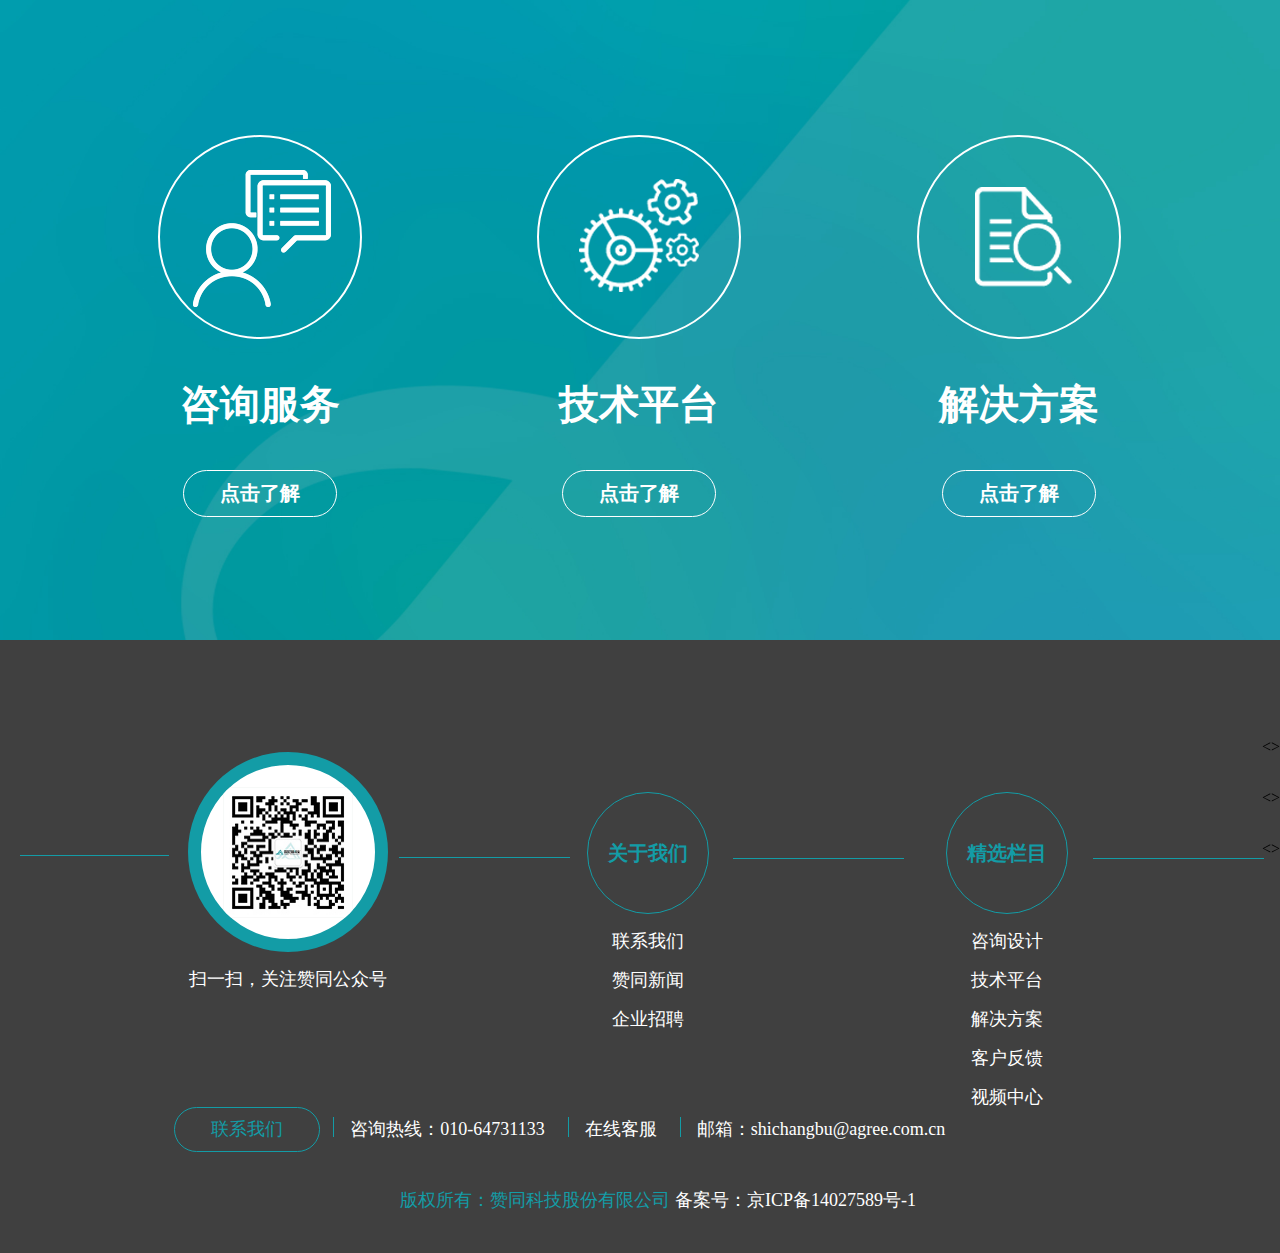
==== index2.html @ 246c5f32 "Merge pull request #5 from 978314388/master" ====
<!DOCTYPE html>
<html lang="en">
<head>
    <meta charset="UTF-8">
    <meta name="viewport" content="width=device-width, initial-scale=1.0">
    <meta http-equiv="X-UA-Compatible" content="ie=edge">
    <link rel="stylesheet" href="css/style2.css" media="screen and (min-width:768px)">
    <link rel="stylesheet" type="text/css" href="css/style2_768px.css" media="screen and (max-width:768px)"/>
    <title>赞同科技-产品</title>
    <script src="js/jquery-3.2.1.min.js"></script>
</head>
<body>
    <!-- 内容部分开始 -->
    <div class="bigWidth">
        <div class="smallWidth">
            <div class="bigNav">
                <ul class="smallNav">
                    <li>
                        <a href="#" class="firstA yi"></a>
                        <h1>咨询服务</h1>
                        <a href="#" class="firstB">点击了解</a>
                    </li>
                    <li>
                        <a href="#" class="firstA er"></a>
                        <h1>技术平台</h1>
                        <a href="#" class="firstB">点击了解</a>
                    </li>
                    <li>
                        <a href="#" class="firstA san"></a>
                        <h1>解决方案</h1>
                        <a href="#" class="firstB">点击了解</a>
                    </li>
                </ul>
            </div>
        </div>
    </div>
    <!-- 内容部分结束 -->
    <!-- 脚部开始 -->
    <footer class="footer">
        <div class="smallWidth">
            <div class="foot">
                <dl>
                    <dd>
                        <div><img src='image/hhx_code.jpg'/></div>
                        <p>扫一扫，关注赞同公众号</p>
                    </dd>
                    <dd class="liebiao">
                        <h1><span>关于我们</span></h1>
                        <p><a href='#'>联系我们</a></p>
                        <p><a href='#'>赞同新闻</a></p>
                        <p><a href='#'>企业招聘</a></p>
                    </dd>
                    <dd class="liebiao">
                        <h1><span>精选栏目</span></h1>
                        <p><a href='#'>咨询设计</a></p>
                        <p><a href='#'>技术平台</a></p>
                        <p><a href='#'>解决方案</a></p>
                        <p><a href='#'>客户反馈</a></p>
                        <p><a href='#'>视频中心</a></p>
                    </dd>
                </dl>
            </div>
            <div class="neironga">
                <ul class="uls">
                    <div>联系我们</div>
                    <li>咨询热线：010-64731133</li>
                    <li><a href='#'>在线客服</a></li>
                    <li>邮箱：shichangbu@agree.com.cn</li>
                </ul>
            </div>
            <br>
            <div class="banquan">版权所有：赞同科技股份有限公司<span> <a href="#">备案号：京ICP备14027589号-1</a></span></div>
        </div>
    </footer>
    <!-- 脚部结束 -->
    <!--侧边-->
	<div class="aside">
		<ul>
			<li>
				<b class="dh"></b>
				<p>010-64731133</p>
			<>
			<li>
				<b class="qq"></b>
				<p><a href="#">在线咨询</a></p>
			<>
			<li>
				<b class="back"></b>
				<p>返回顶部</p>
			<>
		</ul>
    </div>
    <!-- 侧边结束 -->
</body>
</html>
<script src="js/index2.js"></script>
<script>
    $(window).scroll(function () {
        let top = $(window).scrollTop();
        if(top >0){
            $(".back").fadeIn();
        }else{
            $(".back").fadeOut();
        }
    });
    $(".back").on("click",function () {
        $("html, body").animate({scrollTop:0},500);
    })
</script>
---- css/style2.css ----
* {
  margin: 0;
  padding: 0;
  list-style: none;
}
.smallWidth {
  width: 89%;
  height: 100%;
  margin: 0 auto;
}
.bigWidth {
  padding-top: 135px;
  width: 100%;
  height: 505px;
  background-image: url(../image/hhx_productbg.jpg);
  background-size: cover;
  background-repeat: no-repeat;
}
.bigWidth .smallWidth {
  width: 89%;
  height: 100%;
  margin: 0 auto;
}
.bigWidth .smallWidth .bigNav {
  width: 100%;
  height: 100%;
}
.bigWidth .smallWidth .smallNav {
  list-style: none;
}
.bigWidth .smallWidth .smallNav li {
  width: 33.3%;
  height: 100%;
  float: left;
}
.bigWidth .smallWidth .smallNav li .firstA {
  width: 200px;
  height: 200px;
}
.bigWidth .smallWidth .smallNav li .firstB {
  width: 152px;
  height: 45px;
  line-height: 45px;
  font-size: 20px;
  color: #fff;
  border: 1px solid #fff;
  border-radius: 30px;
  margin: 0 auto;
  text-decoration: none;
}
.bigWidth .smallWidth .smallNav li a {
  display: block;
  text-align: center;
  margin: 0 auto;
  font-weight: bold;
  font-family: '黑体';
  background-repeat: no-repeat;
  background-position: center;
  transition: all 1s ease 0s;
}
.bigWidth .smallWidth .smallNav li .yi {
  background-image: url(../image/hhx_p_icon1.png);
  border: 2px solid white;
  border-radius: 50%;
}
.bigWidth .smallWidth .smallNav li .er {
  background-image: url(../image/hhx_p_icon2.png);
  border: 2px solid white;
  border-radius: 50%;
}
.bigWidth .smallWidth .smallNav li .san {
  background-image: url(../image/hhx_p_icon3.png);
  border: 2px solid white;
  border-radius: 50%;
}
.bigWidth .smallWidth .smallNav li h1 {
  text-align: center;
  color: white;
  font-size: 40px;
  font-family: '黑体';
  padding: 10% 0;
}
.bigWidth .smallWidth .smallNav li:hover .firstB {
  background-color: white;
  color: #139ca6;
}
.bigWidth .smallWidth .smallNav li:hover {
  cursor: pointer;
}
.footer {
  width: 100%;
  height: 613px;
  background-color: #404040;
  color: #fff;
  font-size: 18px;
  overflow: hidden;
}
.footer .foot {
  width: 100%;
  height: 71%;
}
.footer .foot dl::before {
  display: block;
  content: "";
  width: 13%;
  height: 1px;
  background-color: #139ca6;
  position: absolute;
  top: 103px;
  left: -50px;
}
.footer .foot dl {
  margin-top: 9.8%;
  position: relative;
}
.footer .foot dl dd::after {
  display: block;
  content: "";
  width: 60%;
  height: 1px;
  background-color: #139ca6;
  position: absolute;
  top: 44%;
  left: 89%;
}
.footer .foot dl dd {
  width: 25%;
  height: 100%;
  margin-left: 75px;
  position: relative;
  float: left;
  text-align: center;
}
.footer .foot dl dd div {
  margin: 0 auto;
  width: 174px;
  height: 174px;
  border: 13px solid #139ca6;
  text-align: center;
  border-radius: 50%;
  overflow: hidden;
  background-color: #fff;
}
.footer .foot dl dd div img {
  width: 75%;
  height: 75%;
  margin-top: 13%;
  text-align: center;
}
.footer .foot dl dd h1 {
  margin: 0 auto;
  width: 120px;
  height: 120px;
  border: 1px solid #139ca6;
  border-radius: 50%;
  font-size: 20px;
  text-align: center;
  line-height: 120px;
  color: #139ca6;
  transition: all 0.5s ease 0s;
}
.footer .foot dl dd h1:hover {
  background-color: #139ca6;
  color: white;
}
.footer .foot dl dd p {
  margin-top: 15px;
}
.footer .foot dl dd p a {
  text-decoration: none;
  color: white;
}
.footer .foot dl .liebiao {
  top: 40px;
}
.footer .foot dl .liebiao::after {
  top: 66px;
  left: 80%;
}
.footer .neironga .uls {
  margin-top: -70px;
  list-style: none;
}
.footer .neironga .uls div {
  width: 144px;
  height: 43px;
  border: 1px solid #139ca6;
  border-radius: 30px;
  text-align: center;
  line-height: 43px;
  color: #139ca6;
  float: left;
  margin-left: 10%;
  position: relative;
  top: -10px;
  left: -10px;
}
.footer .neironga .uls li {
  float: left;
  margin-left: 20px;
  margin-right: 20px;
  text-align: center;
  position: relative;
}
.footer .neironga .uls li a {
  color: white;
  text-decoration: none;
}
.footer .neironga .uls li::before {
  display: block;
  content: "";
  width: 1px;
  height: 20px;
  background-color: #139ca6;
  position: absolute;
  top: 0px;
  left: -17px;
}
.footer .banquan {
  margin-top: 50px;
  position: relative;
  left: 330px;
  color: #139ca6;
}
.footer .banquan a {
  color: white;
  text-decoration: none;
}
.aside {
  position: fixed;
  bottom: 5%;
  right: 0;
  z-index: 100;
}
.aside li {
  height: 50px;
  position: relative;
  margin-bottom: 1px;
}
.aside li b {
  display: inline-block;
  height: 50px;
  width: 50px;
  background-color: #404040;
  background-position: center center;
  background-repeat: no-repeat;
  background-size: contain;
}
.aside li .dh {
  background-image: url(../image/zyx_tel.png);
}
.aside li .qq {
  background-image: url(../image/zyx_qq.png);
}
.aside li .back {
  background-image: url(../image/zyx_gettop.png);
}
.aside li p {
  position: absolute;
  background-color: #404040;
  top: 0;
  color: #fff;
  text-align: center;
  opacity: 0;
  line-height: 50px;
  font-size: 18px;
}
.aside li p a {
  color: #fff;
}
.aside li:nth-child(1):hover p {
  right: 50px;
  opacity: 1;
  transition: all ease 0.2s;
}
.aside li:nth-child(1) p {
  width: 144px;
  right: -144px;
}
.aside li:nth-child(2):hover p,
.aside li:nth-child(3):hover p {
  right: 50px;
  opacity: 1;
  transition: all ease 0.2s;
}
.aside li:nth-child(2) p,
.aside li:nth-child(3) p {
  width: 94px;
  right: -94px;
}
---- css/style2_768px.css ----
* {
    margin: 0;
    padding: 0;
}
.smallWidth {
    width: 89%;
    height: 100%;
    margin: 0 auto;
}
.bigWidth {
    padding-top: 135px;
    width: 100%;
    height: 250px;
    background-image: url(../image/hhx_productbg.jpg);
    background-size: cover;
    background-repeat: no-repeat;
}

.bigWidth .smallWidth {
    width: 89%;
    height: 100%;
    margin: 0 auto;
}

.bigWidth .smallWidth .bigNav {
    width: 100%;
    height: 100%;
}

.bigWidth .smallWidth .smallNav {
    list-style: none;
}

.bigWidth .smallWidth .smallNav li {
    width: 33.3%;
    height: 100%;
    float: left;
}

.bigWidth .smallWidth .smallNav li .firstA {
    width: 100px;
    height: 100px;
}

.bigWidth .smallWidth .smallNav li .firstB {
    width: 75px;
    height: 22.5px;
    line-height: 22.5px;
    font-size: 10px;
    color: #fff;
    border: 1px solid #fff;
    border-radius: 30px;
    margin: 0 auto;
    text-decoration: none;
}

.bigWidth .smallWidth .smallNav li a {
    display: block;
    text-align: center;
    margin: 0 auto;
    font-weight: bold;
    font-family: '黑体';
    background-repeat: no-repeat;
    background-size:100%;
    background-position: 100%;
    transition:all 1s ease 0s;
}
.bigWidth .smallWidth .smallNav li .yi {
    background-image: url(../image/hhx_p_icon1.png);
    border: 2px solid white;
    border-radius: 50%;
}

.bigWidth .smallWidth .smallNav li .er {
    background-image: url(../image/hhx_p_icon2.png);
    border: 2px solid white;
    border-radius: 50%;
}

.bigWidth .smallWidth .smallNav li .san {
    background-image: url(../image/hhx_p_icon3.png);
    border: 2px solid white;
    border-radius: 50%;
}

.bigWidth .smallWidth .smallNav li h1 {
    text-align: center;
    color: white;
    font-size: 25px;
    font-family: '黑体';
    padding: 10% 0;
}

.footer {
    width: 100%;
    height: 860px;
    background-color: #404040;
    color: #fff;
    font-size: 18px;
    overflow: hidden;
}

.footer .foot {
    width: 100%;
    height: 71%;
}

.footer .foot dl {
    margin-top: 9.8%;
    position: relative;
}

.footer .foot dl dd {
    width: 60%;
    height: 100%;
    margin-left: 75px;
    margin-top:10px;
    margin-bottom:10px;
    position: relative;
    float: left;
    text-align: center;
}

.footer .foot dl dd div {
    margin: 0 auto;
    width: 80px;
    height: 80px;
    border: 5px solid #139ca6;
    text-align: center;
    border-radius: 50%;
    overflow: hidden;
    background-color: #fff;
}

.footer .foot dl dd div img {
    width: 75%;
    height: 75%;
    margin-top: 13%;
    text-align: center;
}

.footer .foot dl dd h1 {
    margin: 0 auto;
    width: 80px;
    height: 80px;
    border: 1px solid #139ca6;
    border-radius: 50%;
    font-size: 10px;
    text-align: center;
    line-height: 80px;
    color: #139ca6;
}

.footer .foot dl dd p {
    margin-top: 15px;
}

.footer .foot dl dd p a {
    text-decoration: none;
    color: white;
}

.footer .foot dl .liebiao {
    top: 40px;
}

.neironga{
    display:none;
}
.banquan{
    display:none;
}
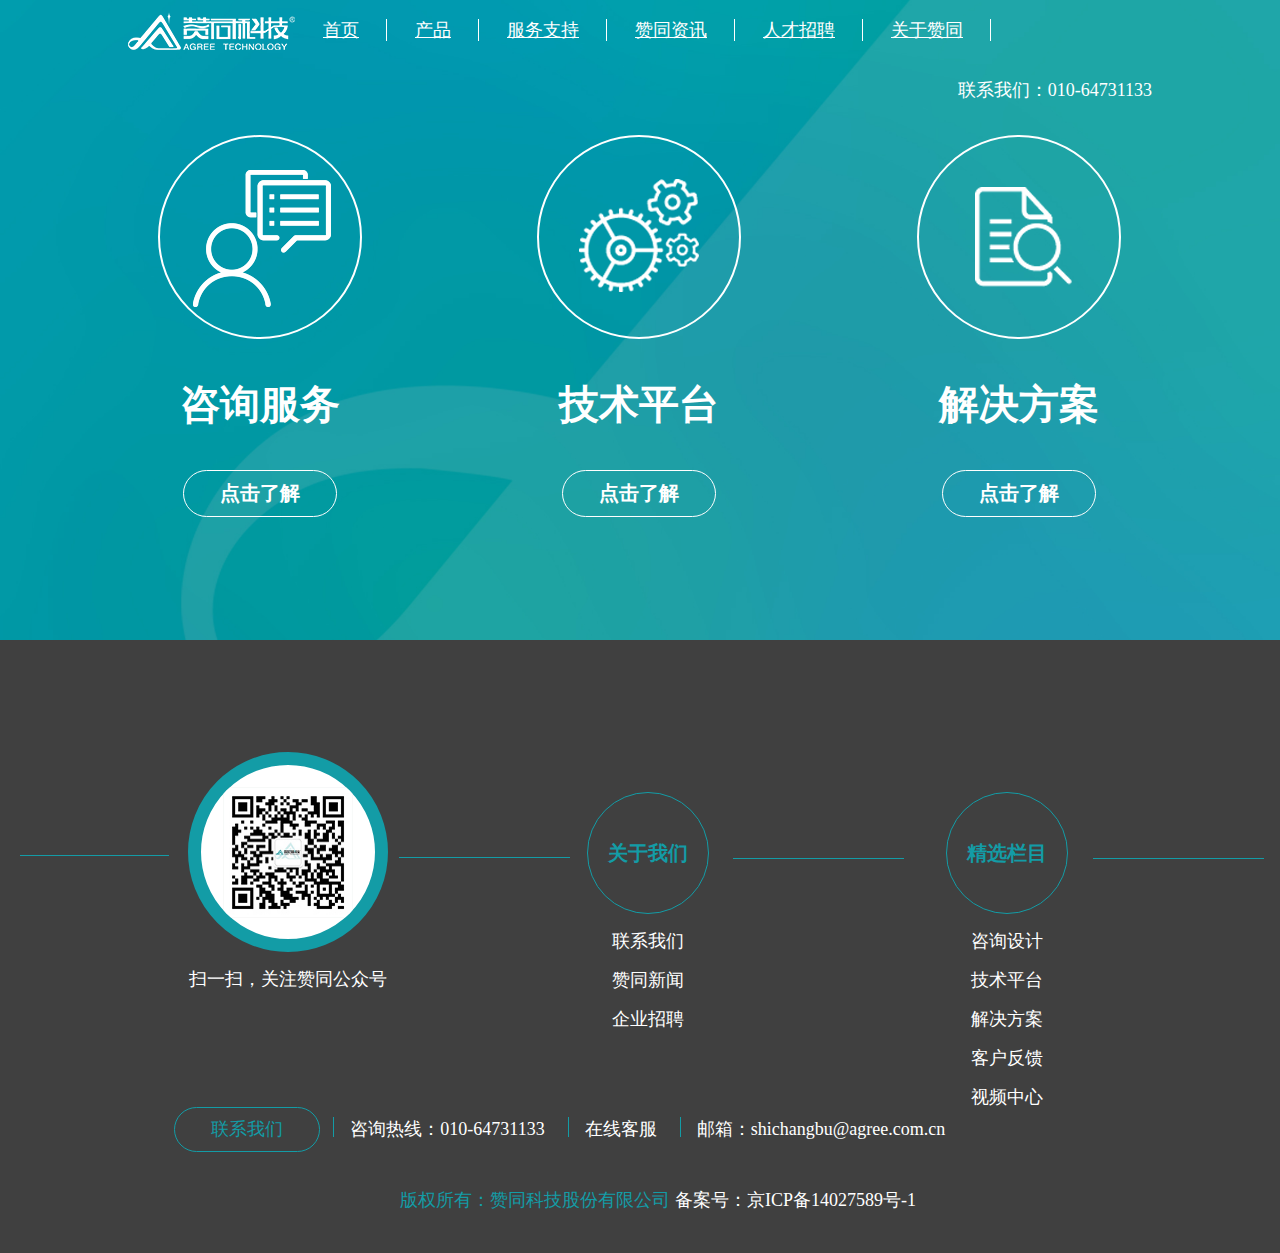
==== commit 86979fbe: "Merge branch 'master' of https://github.com/mcqq/ZantongKeji" ====
--- a/index2.html
+++ b/index2.html
@@ -6,10 +6,106 @@
     <meta http-equiv="X-UA-Compatible" content="ie=edge">
     <link rel="stylesheet" href="css/style2.css" media="screen and (min-width:768px)">
     <link rel="stylesheet" type="text/css" href="css/style2_768px.css" media="screen and (max-width:768px)"/>
+    <link rel="stylesheet" href="css/nav.css">
     <title>赞同科技-产品</title>
     <script src="js/jquery-3.2.1.min.js"></script>
 </head>
 <body>
+<header>
+    <div class="header_box">
+        <div class="logo">
+            <a href=""></a>
+        </div>
+        <div class="nav">
+            <ul>
+                <li><a href="index.html">首页</a></li>
+                <li class="product">
+                    <a href="index2.html">产品</a>
+                    <div class="sub_box">
+                        <dl>
+                            <dd>
+                                <div class="imgs">
+                                    <a href=""><img src="image/zyx_icon01.png" alt=""></a>
+                                </div>
+                                <p>咨询服务</p>
+                                <div class="lj">
+                                    <a href="">了解更多</a>
+                                </div>
+                            </dd>
+                            <dd>
+                                <div class="imgs">
+                                    <a href=""><img src="image/zyx_icon02.png" alt=""></a>
+                                </div>
+                                <p>技术平台</p>
+                                <div class="lj">
+                                    <a href="">了解更多</a>
+                                </div>
+                            </dd>
+                            <dd>
+                                <div class="imgs">
+                                    <a href=""><img src="image/zyx_icon03.png" alt=""></a>
+                                </div>
+                                <p>解决方案</p>
+                                <div class="lj">
+                                    <a href="">了解更多</a>
+                                </div>
+                            </dd>
+                            <dd class="last">
+                                <div class="img3">
+                                    <a href=""><img src="image/zyx_icon4.png" alt=""></a>
+                                </div>
+                                <p>关注我们</p>
+                                <div class="gz">
+                                    <img src="image/zyx_code.jpg" alt="">
+                                </div>
+                            </dd>
+                        </dl>
+                    </div>
+                </li>
+                <li><a href="endorse.html">服务支持</a></li>
+                <li><a href="ztzx.html">赞同资讯</a></li>
+                <li><a href="rczp.html">人才招聘</a></li>
+                <li class="about">
+                    <a href="TXL_About Agree.html">关于赞同</a>
+                    <div class="sub_box">
+                        <dl>
+                            <dd class="only">
+                                <div class="imgs">
+                                    <a href=""><img src="image/zyx_about1.png" alt=""></a>
+                                </div>
+                                <p>关于赞同</p>
+                                <div class="lj">
+                                    <a href="">了解更多</a>
+                                </div>
+                            </dd>
+                            <dd>
+                                <div class="imgs">
+                                    <a href=""><img src="image/zyx_about2.png" alt=""></a>
+                                </div>
+                                <p>成功案例</p>
+                                <div class="lj">
+                                    <a href="">了解更多</a>
+                                </div>
+                            </dd>
+                            <dd class="last">
+                                <div class="img3">
+                                    <a href=""><img src="image/zyx_icon4.png" alt=""></a>
+                                </div>
+                                <p>关注我们</p>
+                                <div class="gz">
+                                    <img src="image/zyx_code.jpg" alt="">
+                                </div>
+                            </dd>
+                        </dl>
+                    </div>
+                </li>
+            </ul>
+        </div>
+        <div class="lianxi">
+            联系我们：010-64731133
+        </div>
+    </div>
+</header>
     <!-- 内容部分开始 -->
     <div class="bigWidth">
         <div class="smallWidth">
@@ -79,21 +175,19 @@
 			<li>
 				<b class="dh"></b>
 				<p>010-64731133</p>
-			<>
 			<li>
 				<b class="qq"></b>
 				<p><a href="#">在线咨询</a></p>
-			<>
 			<li>
 				<b class="back"></b>
 				<p>返回顶部</p>
-			<>
 		</ul>
     </div>
     <!-- 侧边结束 -->
 </body>
 </html>
 <script src="js/index2.js"></script>
+<script src="js/daohang.js"></script>
 <script>
     $(window).scroll(function () {
         let top = $(window).scrollTop();
--- a/css/style2.css
+++ b/css/style2.css
@@ -288,3 +288,4 @@
   width: 94px;
   right: -94px;
 }
+/*# sourceMappingURL=style2.css.map */--- a/css/nav.css
+++ b/css/nav.css
@@ -0,0 +1,360 @@
+.same_img {
+    position: relative;
+    display: block;
+    margin: 0 auto;
+    line-height: 104px;
+    text-align: center;
+    transition: all 0.5s;
+}
+
+.sa_img {
+    position: absolute;
+    left: 0;
+    right: 0;
+    display: block;
+    margin: auto;
+    z-index: 10;
+}
+
+header {
+    position: absolute;
+    z-index: 1000;
+    width: 100%;
+    font-size: 18px;
+}
+
+header .header_box {
+    width: 80%;
+    margin: 0 auto;
+    overflow: hidden;
+}
+
+header .header_box .logo a {
+    float: left;
+    background: url(../image/zyx_logo.png) no-repeat center center;
+    width: 167px;
+    height: 62px;
+}
+
+header .header_box .lianxi {
+    line-height: 60px;
+    float: right;
+    color: #fff;
+}
+
+header .header_box .nav {
+    float: left;
+    overflow: hidden;
+}
+
+header .header_box .nav li {
+    float: left;
+    padding: 0 28px;
+    list-style: none;
+}
+
+header .header_box .nav li>a {
+    display: block;
+    position: relative;
+    color: #fff;
+    height: 60px;
+    line-height: 60px;
+}
+
+header .header_box .nav li>a:before {
+    content: '';
+    position: absolute;
+    top: 19px;
+    right: -28px;
+    width: 1px;
+    height: 22px;
+    background-color: #fff;
+}
+
+header .header_box .nav li .sub_box {
+    display: none;
+    z-index: 1000;
+    width: 100%;
+    position: absolute;
+    left: 0;
+    top: 63px;
+    background: rgba(0, 0, 0, 0.35);
+}
+
+header .header_box .nav li .sub_box dl {
+    width: 80%;
+    margin: 0 auto;
+    overflow: hidden;
+    height: 348px;
+}
+
+header .header_box .nav li .sub_box dl .only {
+    margin-left: 12.5%;
+}
+
+header .header_box .nav li .sub_box dl dd {
+    float: left;
+    padding-top: 75px;
+    width: 25%;
+    height: 235px;
+}
+
+header .header_box .nav li .sub_box dl dd:hover .imgs {
+    box-shadow: 0 0 10px 50px rgba(255, 255, 255, 0) inset;
+}
+
+header .header_box .nav li .sub_box dl dd:hover .imgs:before {
+    transform: scale(1);
+    background-color: #acd146;
+}
+
+header .header_box .nav li .sub_box dl dd:hover .lj {
+    opacity: 1 !important;
+    transform: translateY(50px) !important;
+}
+
+header .header_box .nav li .sub_box dl dd .imgs {
+    width: 85px;
+    height: 85px;
+    border-radius: 50%;
+    box-shadow: 0 0 0 2px #fff inset;
+    position: relative;
+    display: block;
+    margin: 0 auto;
+    line-height: 104px;
+    text-align: center;
+    transition: all 0.5s;
+}
+
+header .header_box .nav li .sub_box dl dd .imgs img {
+    top: 16px;
+    width: 52px;
+    height: 52px;
+    position: absolute;
+    left: 0;
+    right: 0;
+    display: block;
+    margin: auto;
+    z-index: 10;
+}
+
+header .header_box .nav li .sub_box dl dd .imgs:before {
+    content: '';
+    position: absolute;
+    top: 0;
+    left: 0;
+    display: block;
+    width: 85px;
+    height: 85px;
+    border-radius: 50%;
+    transform: scale(0);
+    transition: all 0.5s;
+}
+
+header .header_box .nav li .sub_box dl dd p {
+    padding-top: 26px;
+    display: block;
+    font-size: 20px;
+    font-weight: 300;
+    transition: all 0.3s;
+    text-align: center;
+    color: #fff;
+}
+
+header .header_box .nav li .sub_box dl dd .lj {
+    display: block;
+    text-align: center;
+    opacity: 0;
+    transform: translateY(-40px);
+    transition: all 0.5s 0.1s;
+}
+
+header .header_box .nav li .sub_box dl dd .lj a {
+    font-size: 20px;
+    color: #fff;
+    background: #8fc31f;
+    padding: 5px 15px;
+    border-radius: 20px;
+}
+
+header .header_box .nav li .sub_box dl .last {
+    position: relative;
+}
+
+header .header_box .nav li .sub_box dl .last:hover .gz {
+    opacity: 1;
+}
+
+header .header_box .nav li .sub_box dl .last .img3 {
+    width: 78px;
+    height: 64px;
+    position: relative;
+    display: block;
+    margin: 0 auto;
+    line-height: 104px;
+    text-align: center;
+    transition: all 0.5s;
+}
+
+header .header_box .nav li .sub_box dl .last .img3 img {
+    width: 93px;
+    height: 93px;
+    top: 0;
+    position: absolute;
+    left: 0;
+    right: 0;
+    display: block;
+    margin: auto;
+    z-index: 10;
+}
+
+header .header_box .nav li .sub_box dl .last p {
+    padding-top: 47px !important;
+}
+
+header .header_box .nav li .sub_box dl .last .gz {
+    opacity: 0;
+    transition: all 0.5s 0.1s;
+    position: absolute;
+    top: 50px;
+    text-align: center;
+    width: 100%;
+    z-index: 10;
+}
+
+
+/* nav {
+    font-size: 18px;
+    z-index: 200;
+    width: 100%;
+    max-height: 64px;
+    height: 60px;
+    position: absolute;
+}
+
+nav .navs {
+    width: 90%;
+    height: 100%;
+    line-height: 60px;
+    margin: 0 auto;
+}
+
+nav .navs .logo {
+    width: 15%;
+    float: left;
+    margin-top: -10px;
+}
+
+nav .navs .logo img {
+    width: 90%;
+}
+
+nav .list_nav {
+    float: right;
+    width: 80%;
+    height: 100%;
+    margin-left: 30px;
+}
+
+nav .list_nav li {
+    list-style: none;
+    float: left;
+    height: 100%;
+    padding-left: 4%;
+    padding-right: 4%;
+    position: relative;
+    text-align: center;
+    font-size: 15px;
+    color: white;
+    margin-left: 5px;
+    font-weight: 700;
+}
+
+nav .list_nav li a {
+    text-align: center;
+    margin: 0 auto;
+    font-size: 16px;
+    text-decoration: none;
+    color: white;
+    font-weight: 700;
+}
+
+nav .list_nav li ::before {
+    content: '';
+    position: absolute;
+    right: 0px;
+    width: 1px;
+    height: 22px;
+    background-color: #fff;
+    top: 19px;
+}
+
+@media (max-width: 800px) {
+    nav {
+        font-size: 18px;
+        z-index: 200;
+        width: 100%;
+        max-height: 64px;
+        height: 50px;
+    }
+
+    nav .navs {
+        width: 100%;
+        height: 100%;
+        line-height: 60px;
+        margin: 0 auto;
+    }
+
+    nav .navs span {
+        font-size: 11px;
+    }
+
+    nav .navs .logo {
+        width: 15%;
+        height: 40px;
+        float: left;
+        margin-top: -5px;
+    }
+
+    nav .navs .logo img {
+        width: 100%;
+        height: 100%;
+    }
+
+    nav .list_nav {
+        float: right;
+        width: 75%;
+        height: 100%;
+    }
+
+    nav .list_nav li {
+        list-style: none;
+        float: left;
+        height: 100%;
+        padding-left: 3%;
+        padding-right: 3%;
+        position: relative;
+        text-align: center;
+        font-size: 12px;
+        color: black;
+    }
+
+    nav .list_nav li a {
+        text-align: center;
+        margin: 0 auto;
+        font-size: 12px;
+        text-decoration: none;
+        color: black;
+    }
+
+    nav .list_nav li ::before {
+        content: '';
+        position: absolute;
+        right: 0px;
+        width: 1px;
+        height: 22px;
+        background-color: #fff;
+        top: 19px;
+    }
+}
+ */
